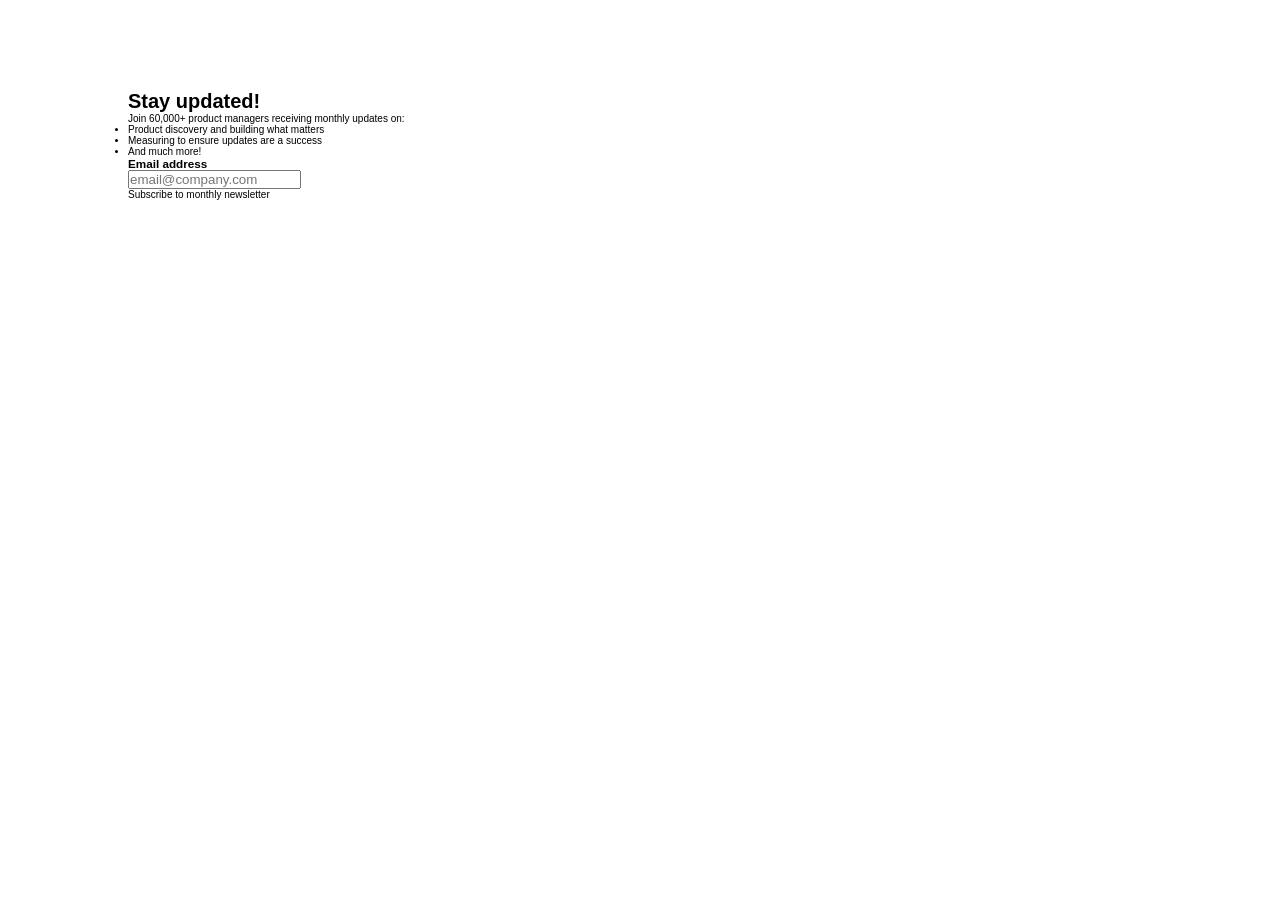
==== index.html @ 1498a517 "started working on the html and structure styling" ====
<!DOCTYPE html>
<html lang="en">
<head>
  <meta charset="UTF-8">
  <meta name="viewport" content="width=device-width, initial-scale=1.0"> <!-- displays site properly based on user's device -->

  <link rel="icon" type="image/png" sizes="32x32" href="./assets/images/favicon-32x32.png">
  
  <title>Frontend Mentor | Newsletter sign-up form with success message</title>
  <link rel="stylesheet" href="styles.css">
  <!-- Feel free to remove these styles or customise in your own stylesheet 👍 -->
  <!-- <style>
    .attribution { font-size: 11px; text-align: center; }
    .attribution a { color: hsl(228, 45%, 44%); }
  </style> -->
</head>
<body>
<div class="container">
  <div class="blueBg">
    <div class="contents">
  <!-- Sign-up form start -->

  <h1>Stay updated!</h1>

  <p>Join 60,000+ product managers receiving monthly updates on:</p>
  
  <ul>
  <li>Product discovery and building what matters</li>
  <li>Measuring to ensure updates are a success</li>
  <li>And much more!</li>

  <h3>Email address</h3>
  <input type="email" placeholder="email@company.com">
 
<div class="subscribe">
  Subscribe to monthly newsletter
</div>
 </div>
  </div>
 </div>
  <!-- Sign-up form end -->


  <!-- Success message start -->

  <!-- Thanks for subscribing!

  A confirmation email has been sent to ash@loremcompany.com. 
  Please open it and click the button inside to confirm your subscription.

  Dismiss message

  Success message end -->
  
   <!-- <div class="attribution">
    Challenge by <a href="https://www.frontendmentor.io?ref=challenge" target="_blank">Frontend Mentor</a>. 
    Coded by <a href="#">Your Name Here</a>.
   </div> -->
 
</body>
</html>
---- styles.css ----
*{
    padding: 0;
    margin: 0;
    box-sizing: border-box;
    font-family: Roboto, sans-serif;
}

html{
    font-size: 62.5%;
}

.container{
    width: 100%;
    height: 100vh;
    display: flex;
    justify-content: center;
    align-items: center;
}

.blueBg{
    width: 80%;
    height: 80%;
    
}

.contents{
 

}
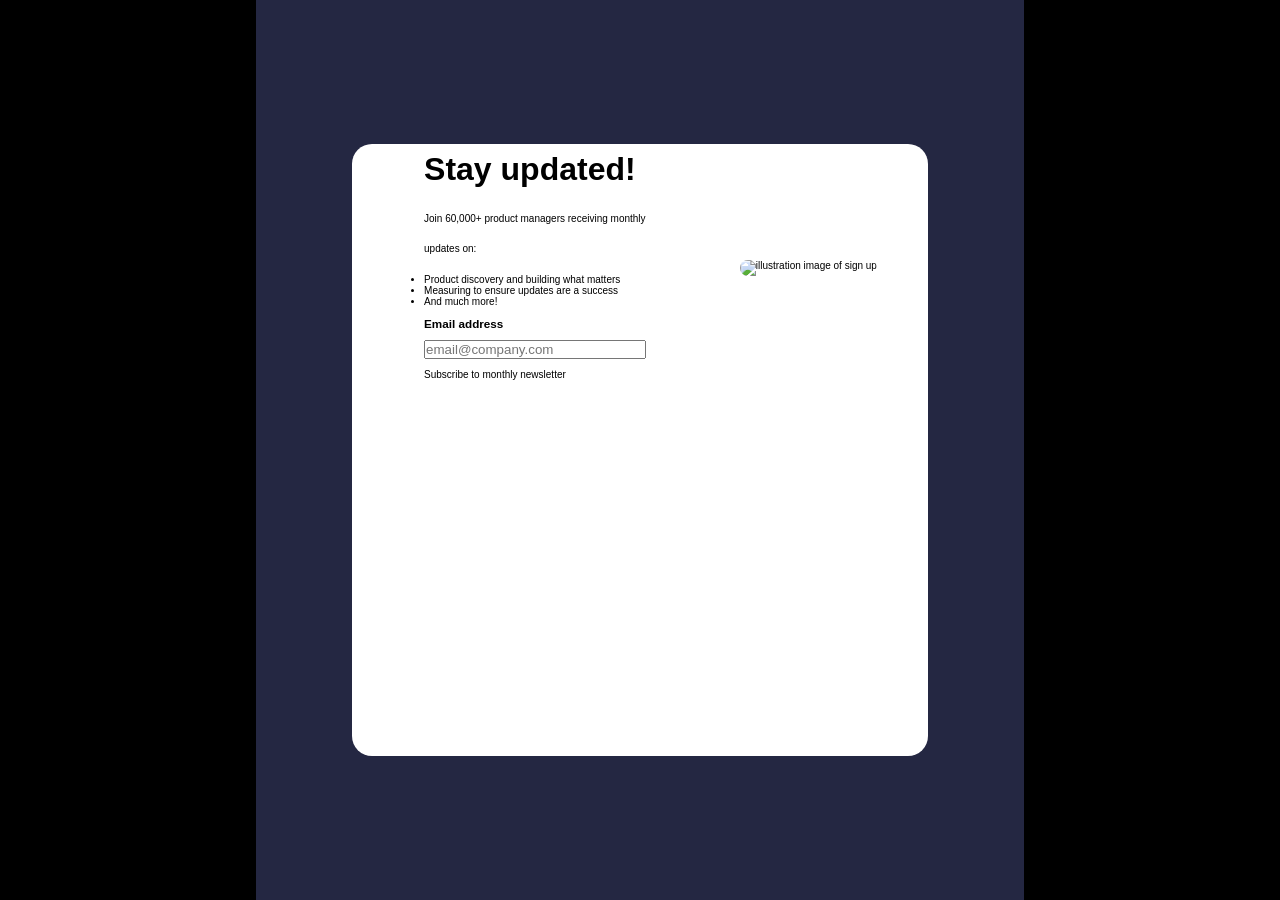
==== commit f46d6eaa: "working on the desktop styling" ====
--- a/index.html
+++ b/index.html
@@ -19,15 +19,17 @@
   <div class="blueBg">
     <div class="contents">
   <!-- Sign-up form start -->
-
+      <section>
   <h1>Stay updated!</h1>
 
-  <p>Join 60,000+ product managers receiving monthly updates on:</p>
+  <p>Join 60,000+ product managers receiving monthly<br>
+   updates on:</p>
   
   <ul>
   <li>Product discovery and building what matters</li>
   <li>Measuring to ensure updates are a success</li>
   <li>And much more!</li>
+  </ul>
 
   <h3>Email address</h3>
   <input type="email" placeholder="email@company.com">
@@ -35,6 +37,11 @@
 <div class="subscribe">
   Subscribe to monthly newsletter
 </div>
+</section>
+<aside>
+<img src="assets/images/illustration-sign-up-desktop.svg" alt="illustration image of sign up">
+</aside>
+
  </div>
   </div>
  </div>
--- a/styles.css
+++ b/styles.css
@@ -3,27 +3,77 @@
     margin: 0;
     box-sizing: border-box;
     font-family: Roboto, sans-serif;
+
 }
 
 html{
     font-size: 62.5%;
 }
+body{
+    background-color: black;
+    display: flex;
+    justify-content: center;
+    align-items: center;
+    
+}
 
 .container{
-    width: 100%;
+    width: 60vw;
     height: 100vh;
     display: flex;
     justify-content: center;
     align-items: center;
+    background-color: hsl(234, 29%, 20%);;
 }
 
 .blueBg{
-    width: 80%;
-    height: 80%;
-    
+    width: 75%;
+    height: 68%;
+    background-color:white;
+    border-radius: 2rem;
+    position: relative;
+   
+   
 }
 
 .contents{
- 
+    display: flex;
+    gap: 10px;
+    flex-wrap: wrap;
+    align-items: center;
+    justify-content: space-around;
+}
 
-}+section{
+   font-size: x-small;
+   margin-left: 3rem;
+   display: flex;
+   flex-direction: column;
+   flex-wrap: wrap;
+   gap: 10px;
+}
+
+section h1{
+font-size: xx-large;
+line-height: 5rem;
+}
+
+section p {
+    line-height: 30px;
+}
+
+
+aside{
+  margin-top: 2%;
+ margin-right: 0.9rem;
+}
+
+
+
+
+img{
+    width:28rem;
+    border-radius: 1rem;
+    
+} 
+
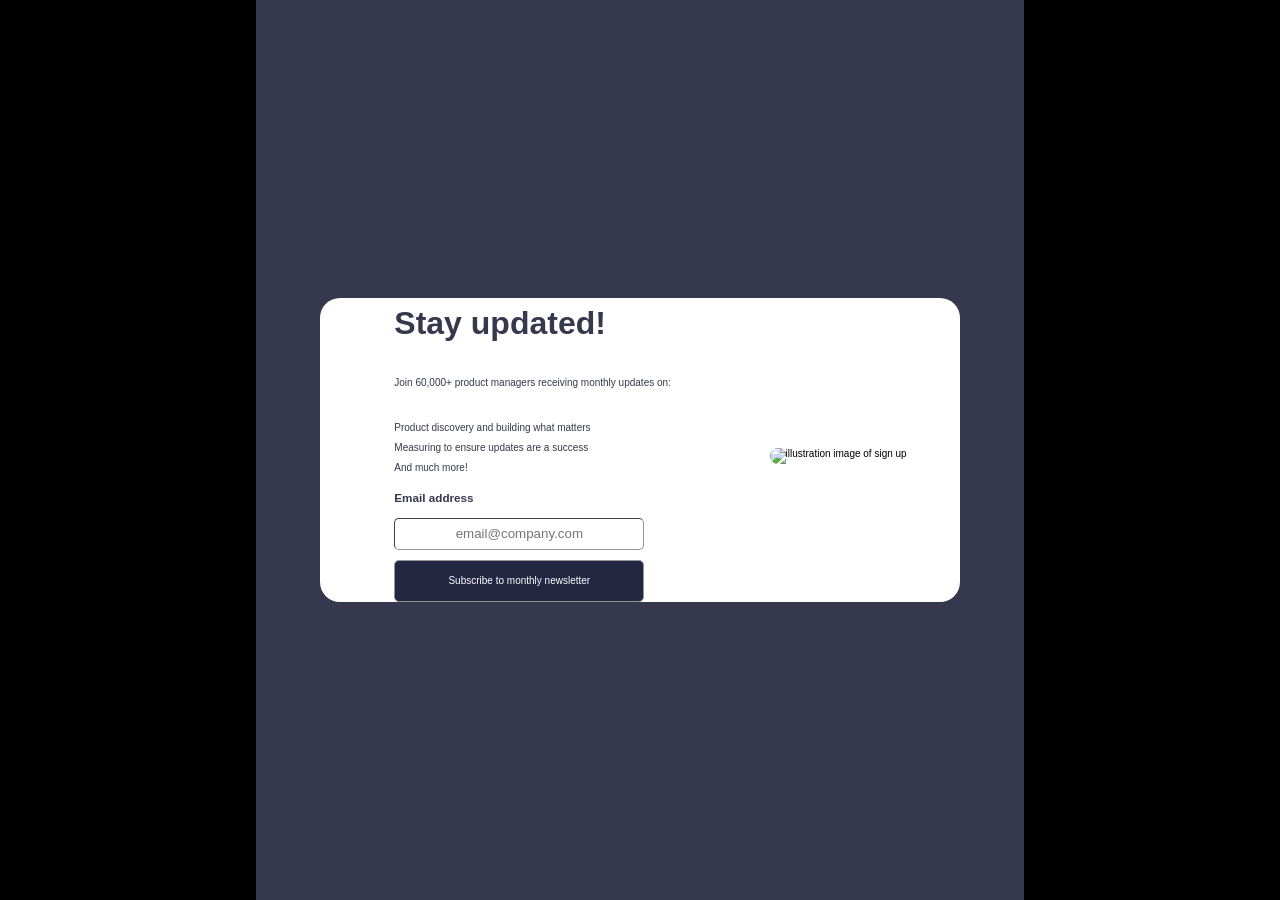
==== commit b5a8a153: "made my work responsive to screen sizes" ====
--- a/index.html
+++ b/index.html
@@ -22,7 +22,7 @@
       <section>
   <h1>Stay updated!</h1>
 
-  <p>Join 60,000+ product managers receiving monthly<br>
+  <p>Join 60,000+ product managers receiving monthly
    updates on:</p>
   
   <ul>
@@ -39,7 +39,8 @@
 </div>
 </section>
 <aside>
-<img src="assets/images/illustration-sign-up-desktop.svg" alt="illustration image of sign up">
+<img src="assets/images/illustration-sign-up-desktop.svg"  id="desktopImg" alt="illustration image of sign up">
+<img src="assets/images/illustration-sign-up-mobile.svg" id="mobileImg" alt="illustration image of sign up">
 </aside>
 
  </div>
--- a/styles.css
+++ b/styles.css
@@ -10,6 +10,7 @@
     font-size: 62.5%;
 }
 body{
+    
     background-color: black;
     display: flex;
     justify-content: center;
@@ -23,16 +24,17 @@
     display: flex;
     justify-content: center;
     align-items: center;
-    background-color: hsl(234, 29%, 20%);;
+    background-color: hsl(235, 18%, 26%);
+
 }
 
 .blueBg{
-    width: 75%;
-    height: 68%;
+    width: 640px;
+    max-height: 440px;
     background-color:white;
     border-radius: 2rem;
     position: relative;
-   
+    
    
 }
 
@@ -49,18 +51,63 @@
    margin-left: 3rem;
    display: flex;
    flex-direction: column;
-   flex-wrap: wrap;
    gap: 10px;
+   text-wrap: wrap;
+   color: hsl(235, 18%, 26%);
+   line-height: 2rem;
+
 }
 
 section h1{
 font-size: xx-large;
 line-height: 5rem;
+text-wrap: wrap;
 }
 
 section p {
-    line-height: 30px;
+    line-height: 5rem;
 }
+
+section li{
+    list-style: none;
+    position: relative;
+   
+    
+}
+ li::before{
+    content: " ";
+    position: absolute;
+    top: 0;
+    left: -8%;
+    background-image: url('assets/images/icon-list.svg');
+    background-size: contain;
+    width: 15px;
+    height: 15px;
+}
+
+
+
+section input {
+    line-height: 3rem;
+    width: 25rem;
+    border-color: hsl(0, 0%,58%);
+    text-align: center;
+    border-width: 1px;
+    border-radius: 5px;
+}
+.subscribe{
+    line-height: 4rem;
+    border: 1px solid hsl(0, 0%,58%);
+    width: 25rem;
+    text-align: center;
+    background-color: hsl(234, 29%, 20%);
+    color: white;
+    border-radius: 5px;
+}
+#mobileImg{
+    display: none;
+}
+
 
 
 aside{
@@ -71,9 +118,46 @@
 
 
 
-img{
+#desktopImg{
     width:28rem;
+    height: 100%;
     border-radius: 1rem;
     
 } 
 
+
+@media(max-width:1000px){
+    body{
+        background-color: hsl(235, 18%, 26%);
+    }
+
+    .container{
+        width: 100%;
+    }
+}
+
+@media(max-width:650px){
+    .container{
+        background-color: white;
+    }
+    .contents{
+        display:flex ;
+        flex-direction: column;
+        justify-content: center;
+    }
+    .blueBg{
+        width: 100%;
+    }
+    #desktopImg{
+        display: none;
+    }
+    .contents{
+        display: flex;
+        flex-direction: column;
+    }
+    #mobileImg{
+        display: none;
+    }
+    }
+    
+
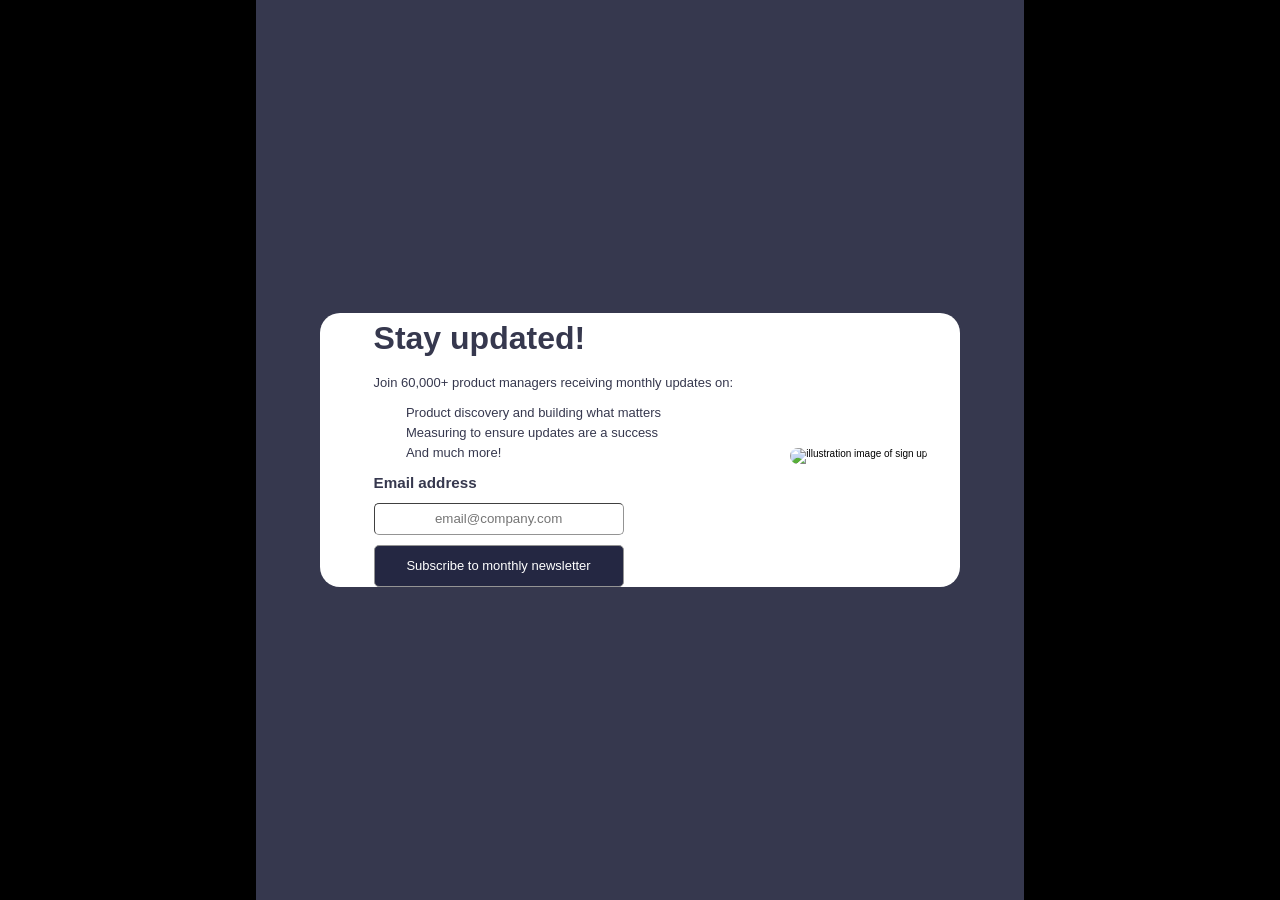
==== commit b061d4ce: "finished the signup form" ====
--- a/index.html
+++ b/index.html
@@ -35,7 +35,7 @@
   <input type="email" placeholder="email@company.com">
  
 <div class="subscribe">
-  Subscribe to monthly newsletter
+ Subscribe to monthly newsletter
 </div>
 </section>
 <aside>
@@ -44,26 +44,17 @@
 </aside>
 
  </div>
-  </div>
+ 
  </div>
-  <!-- Sign-up form end -->
-
-
-  <!-- Success message start -->
-
-  <!-- Thanks for subscribing!
-
-  A confirmation email has been sent to ash@loremcompany.com. 
-  Please open it and click the button inside to confirm your subscription.
-
-  Dismiss message
-
-  Success message end -->
+ </div>
+ <!-- Success message end -->
   
-   <!-- <div class="attribution">
+  <div class="attribution">
     Challenge by <a href="https://www.frontendmentor.io?ref=challenge" target="_blank">Frontend Mentor</a>. 
     Coded by <a href="#">Your Name Here</a>.
-   </div> -->
- 
+    
+  </div>
 </body>
-</html>+</html>
+
+  
--- a/styles.css
+++ b/styles.css
@@ -34,6 +34,7 @@
     background-color:white;
     border-radius: 2rem;
     position: relative;
+
     
    
 }
@@ -41,13 +42,13 @@
 .contents{
     display: flex;
     gap: 10px;
-    flex-wrap: wrap;
+    flex-wrap: nowrap;
     align-items: center;
     justify-content: space-around;
 }
 
 section{
-   font-size: x-small;
+   font-size: small;
    margin-left: 3rem;
    display: flex;
    flex-direction: column;
@@ -61,11 +62,16 @@
 section h1{
 font-size: xx-large;
 line-height: 5rem;
+font-weight: 50px;
 text-wrap: wrap;
 }
 
 section p {
-    line-height: 5rem;
+    line-height: 2rem;
+}
+
+section ul{
+    margin-left: 9%;
 }
 
 section li{
@@ -94,6 +100,7 @@
     text-align: center;
     border-width: 1px;
     border-radius: 5px;
+    cursor: pointer;
 }
 .subscribe{
     line-height: 4rem;
@@ -103,6 +110,7 @@
     background-color: hsl(234, 29%, 20%);
     color: white;
     border-radius: 5px;
+    cursor: pointer;
 }
 #mobileImg{
     display: none;
@@ -124,6 +132,9 @@
     border-radius: 1rem;
     
 } 
+.attribution{
+    display: none;
+}
 
 
 @media(max-width:1000px){
@@ -137,26 +148,40 @@
 }
 
 @media(max-width:650px){
+    body{
+        background-color: white;
+    }
     .container{
         background-color: white;
     }
     .contents{
         display:flex ;
-        flex-direction: column;
         justify-content: center;
     }
     .blueBg{
         width: 100%;
+        margin-top: 0;
+    }
+    section{
+        order: 5;
     }
     #desktopImg{
         display: none;
+        order: 1;
+        
+        
     }
+
     .contents{
         display: flex;
         flex-direction: column;
+        
+        
+
     }
     #mobileImg{
-        display: none;
+        display: inline-block;
+        width: 96vw;
     }
     }
     
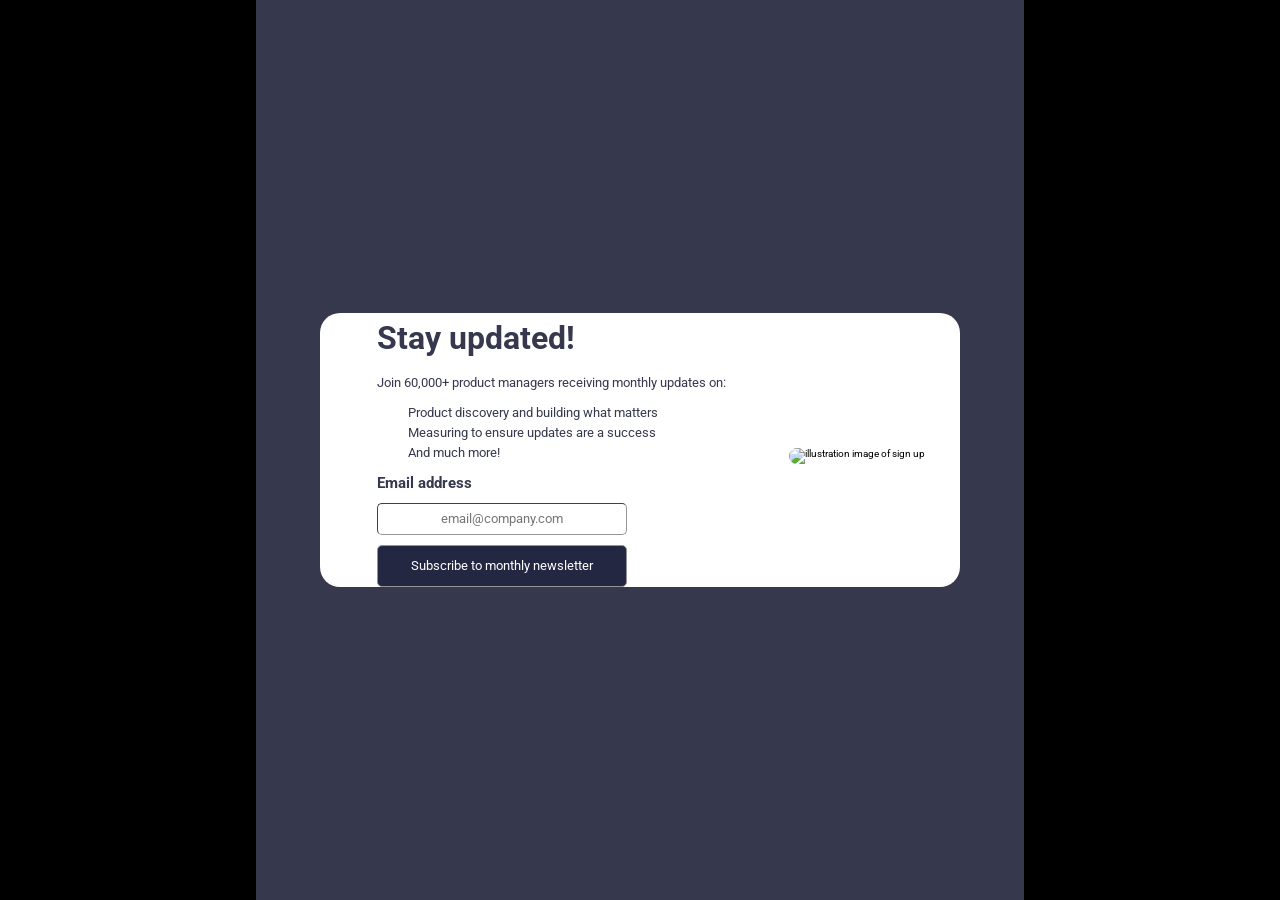
==== commit 5b039c7e: "added success route" ====
--- a/index.html
+++ b/index.html
@@ -3,7 +3,7 @@
 <head>
   <meta charset="UTF-8">
   <meta name="viewport" content="width=device-width, initial-scale=1.0"> <!-- displays site properly based on user's device -->
-
+  
   <link rel="icon" type="image/png" sizes="32x32" href="./assets/images/favicon-32x32.png">
   
   <title>Frontend Mentor | Newsletter sign-up form with success message</title>
@@ -32,10 +32,10 @@
   </ul>
 
   <h3>Email address</h3>
-  <input type="email" placeholder="email@company.com">
+  <input type="email" placeholder="email@company.com" id="input">
  
 <div class="subscribe">
- Subscribe to monthly newsletter
+<a href="success.html">Subscribe to monthly newsletter</a>
 </div>
 </section>
 <aside>
@@ -47,13 +47,10 @@
  
  </div>
  </div>
- <!-- Success message end -->
-  
-  <div class="attribution">
-    Challenge by <a href="https://www.frontendmentor.io?ref=challenge" target="_blank">Frontend Mentor</a>. 
-    Coded by <a href="#">Your Name Here</a>.
-    
-  </div>
+ <script>
+let input = document.getElementById('input');
+
+ </script>
 </body>
 </html>
 
--- a/styles.css
+++ b/styles.css
@@ -1,8 +1,11 @@
+@import url('https://fonts.googleapis.com/css2?family=Roboto:ital,wght@0,100..900;1,100..900&display=swap');
+@import url('https://fonts.googleapis.com/css2?family=Roboto:ital,wght@0,100..900;1,100..900&display=swap');
+
 *{
     padding: 0;
     margin: 0;
     box-sizing: border-box;
-    font-family: Roboto, sans-serif;
+    font-family:Roboto, sans-serif;
 
 }
 
@@ -18,7 +21,7 @@
     
 }
 
-.container{
+.container {
     width: 60vw;
     height: 100vh;
     display: flex;
@@ -28,15 +31,20 @@
 
 }
 
+
+
 .blueBg{
     width: 640px;
     max-height: 440px;
     background-color:white;
     border-radius: 2rem;
-    position: relative;
-
-    
-   
+    position: relative;  
+}
+
+#right{
+    width: 360px;
+    padding: 25px;
+    text-wrap: wrap;
 }
 
 .contents{
@@ -45,7 +53,9 @@
     flex-wrap: nowrap;
     align-items: center;
     justify-content: space-around;
-}
+
+}
+
 
 section{
    font-size: small;
@@ -93,7 +103,7 @@
 
 
 
-section input {
+ input {
     line-height: 3rem;
     width: 25rem;
     border-color: hsl(0, 0%,58%);
@@ -102,7 +112,8 @@
     border-radius: 5px;
     cursor: pointer;
 }
-.subscribe{
+
+.subscribe,.dismiss{
     line-height: 4rem;
     border: 1px solid hsl(0, 0%,58%);
     width: 25rem;
@@ -112,6 +123,24 @@
     border-radius: 5px;
     cursor: pointer;
 }
+
+.subscribe:hover,.dismiss:hover{
+    background:linear-gradient(to left, hsl(4, 100%, 67%), rgb(248, 103, 127))
+}
+
+a:link{
+    color: white;
+    text-decoration: none;
+}
+
+a:visited{
+    color: white;
+}
+a:hover{
+    text-decoration: underline;
+}
+
+
 #mobileImg{
     display: none;
 }
@@ -128,14 +157,16 @@
 
 #desktopImg{
     width:28rem;
-    height: 100%;
     border-radius: 1rem;
-    
+
 } 
 .attribution{
     display: none;
 }
-
+#successIcon{
+    width: 50px;
+    height: 50px;
+}
 
 @media(max-width:1000px){
     body{
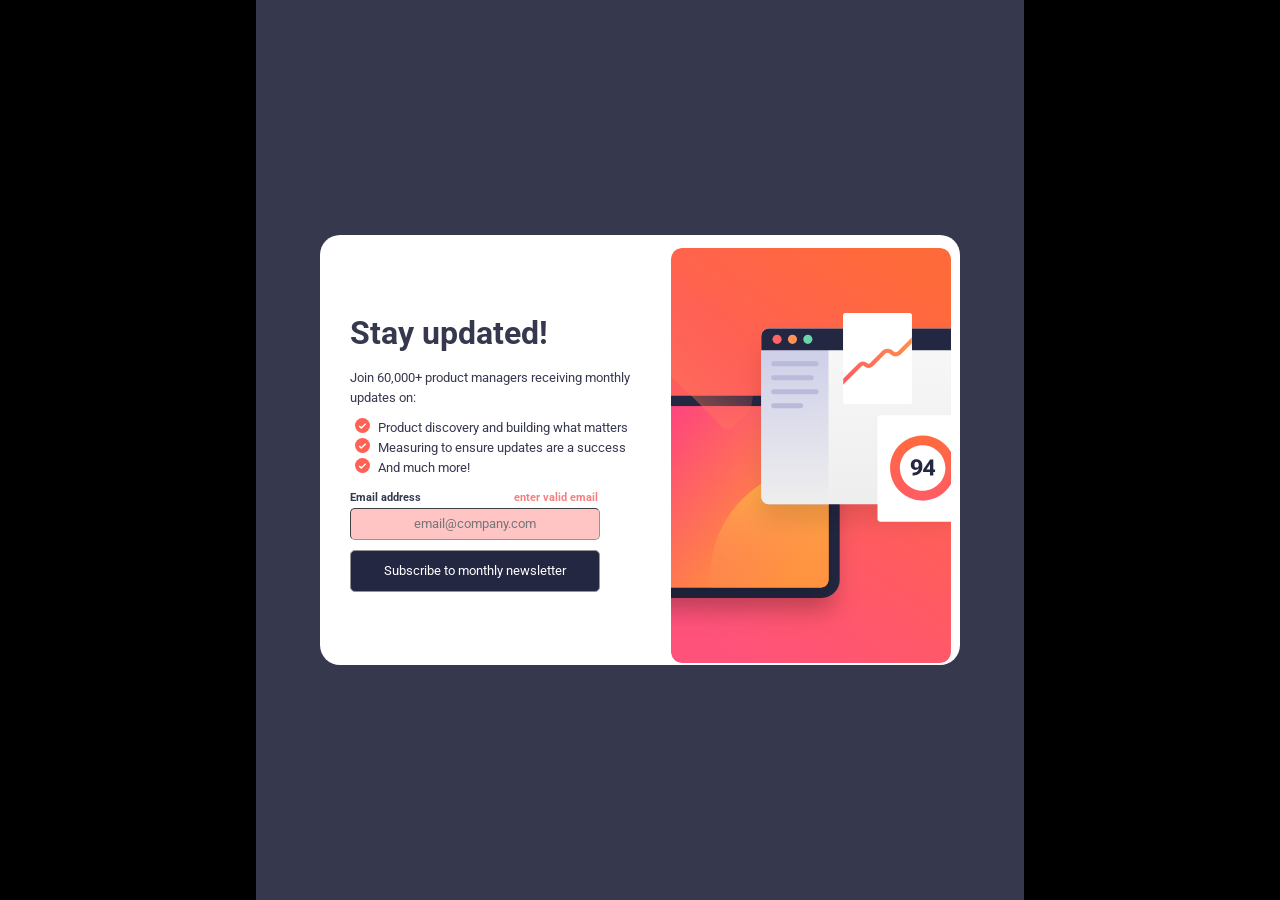
==== commit 968176da: "added error styling" ====
--- a/index.html
+++ b/index.html
@@ -30,9 +30,16 @@
   <li>Measuring to ensure updates are a success</li>
   <li>And much more!</li>
   </ul>
+   
+  <div class="error">
+  <div class="emailContainer">
+  <h3>Email address</h3>
 
-  <h3>Email address</h3>
+  <h3 id="errMessage">enter valid email</h3>
+  </div>
   <input type="email" placeholder="email@company.com" id="input">
+  </div>
+
  
 <div class="subscribe">
 <a href="success.html">Subscribe to monthly newsletter</a>
@@ -48,7 +55,17 @@
  </div>
  </div>
  <script>
-let input = document.getElementById('input');
+const emailInput = document.getElementById('input');
+const emailError = document.getElementById('errMessage');
+const email = emailInput.value.trim();
+
+
+const emailRegex = /^[^\s@]+@[^\s@]+\.[^\s@]+$\;
+if(!emailRegex.test(email)){
+  event.preventDefault();
+  
+
+}
 
  </script>
 </body>
--- a/styles.css
+++ b/styles.css
@@ -101,7 +101,20 @@
     height: 15px;
 }
 
-
+.emailContainer{
+    display: flex;
+    font-size: xx-small;
+    gap: 30%;
+}
+
+.error input{
+    background-color:rgb(255, 196, 196) ;
+    color:rgb(248, 127, 127) ;
+}
+
+#errMessage{
+    color: rgb(248, 127, 127) ;
+}
 
  input {
     line-height: 3rem;
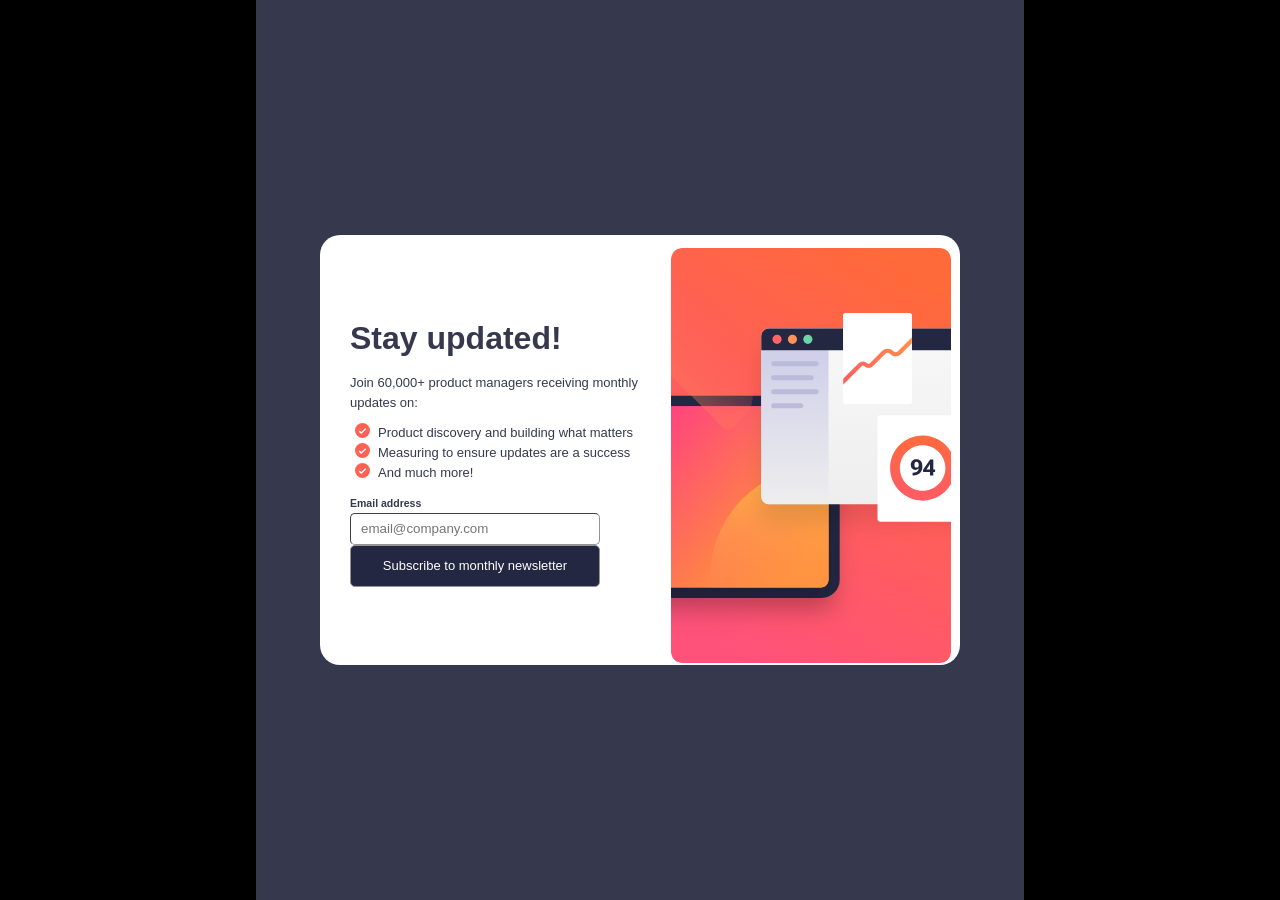
==== commit 2821ab71: "added javascript for email validation" ====
--- a/index.html
+++ b/index.html
@@ -15,10 +15,15 @@
   </style> -->
 </head>
 <body>
+  <div class="mobileImg">
+    <img src="assets/images/illustration-sign-up-mobile.svg" id="mobileImg" alt="illustration image of sign up">
+   </div>
 <div class="container">
+
   <div class="blueBg">
     <div class="contents">
   <!-- Sign-up form start -->
+
       <section>
   <h1>Stay updated!</h1>
 
@@ -31,23 +36,26 @@
   <li>And much more!</li>
   </ul>
    
-  <div class="error">
+<form id="signUpForm">
   <div class="emailContainer">
   <h3>Email address</h3>
 
-  <h3 id="errMessage">enter valid email</h3>
+  <h3 id="errMessage"></h3>
   </div>
-  <input type="email" placeholder="email@company.com" id="input">
-  </div>
+
+  <input type="email" name="email" placeholder="email@company.com" id="input">
+  
 
  
 <div class="subscribe">
-<a href="success.html">Subscribe to monthly newsletter</a>
+<a href="success.html" id="subscribeLink">Subscribe to monthly newsletter</a>
+
 </div>
+</form>
 </section>
 <aside>
 <img src="assets/images/illustration-sign-up-desktop.svg"  id="desktopImg" alt="illustration image of sign up">
-<img src="assets/images/illustration-sign-up-mobile.svg" id="mobileImg" alt="illustration image of sign up">
+
 </aside>
 
  </div>
@@ -55,17 +63,22 @@
  </div>
  </div>
  <script>
-const emailInput = document.getElementById('input');
-const emailError = document.getElementById('errMessage');
-const email = emailInput.value.trim();
+  document.getElementById('subscribeLink').addEventListener('click', (event) => {
+    const emailInput = document.getElementById('input');
+    const emailError = document.getElementById('errMessage');
+    const email = emailInput.value.trim();
+    const emailRegex = /^[^\s@]+@[^\s@]+\.[^\s@]+$/
 
+    if(!emailRegex.test(email)){
+      event.preventDefault();
+      emailError.textContent = 'enter valid email';
+      emailInput.classList.add('invalid')
+    }else{
+      emailError.style.display = 'none'
+      emailError.classList.remove('invalid');
+    }
+  });
 
-const emailRegex = /^[^\s@]+@[^\s@]+\.[^\s@]+$\;
-if(!emailRegex.test(email)){
-  event.preventDefault();
-  
-
-}
 
  </script>
 </body>
--- a/styles.css
+++ b/styles.css
@@ -1,5 +1,5 @@
-@import url('https://fonts.googleapis.com/css2?family=Roboto:ital,wght@0,100..900;1,100..900&display=swap');
-@import url('https://fonts.googleapis.com/css2?family=Roboto:ital,wght@0,100..900;1,100..900&display=swap');
+/* @import url('https://fonts.googleapis.com/css2?family=Roboto:ital,wght@0,100..900;1,100..900&display=swap');
+@import url('https://fonts.googleapis.com/css2?family=Roboto:ital,wght@0,100..900;1,100..900&display=swap'); */
 
 *{
     padding: 0;
@@ -107,7 +107,7 @@
     gap: 30%;
 }
 
-.error input{
+.invalid{
     background-color:rgb(255, 196, 196) ;
     color:rgb(248, 127, 127) ;
 }
@@ -124,6 +124,11 @@
     border-width: 1px;
     border-radius: 5px;
     cursor: pointer;
+}
+
+input::placeholder{
+    text-align: left;
+    padding-left: 10px;
 }
 
 .subscribe,.dismiss{
@@ -181,6 +186,7 @@
     height: 50px;
 }
 
+
 @media(max-width:1000px){
     body{
         background-color: hsl(235, 18%, 26%);
@@ -189,14 +195,28 @@
     .container{
         width: 100%;
     }
+   
 }
 
 @media(max-width:650px){
     body{
         background-color: white;
+        display: flex;
+        flex-direction: column;
+    }
+    #successBody{
+        height: 100vh;
     }
     .container{
         background-color: white;
+        display: flex;
+        align-items: flex-start;
+        height: auto;
+
+    }
+    #containerSuccess{
+        align-items: center;
+       justify-content: center;
     }
     .contents{
         display:flex ;
@@ -206,6 +226,7 @@
         width: 100%;
         margin-top: 0;
     }
+
     section{
         order: 5;
     }
